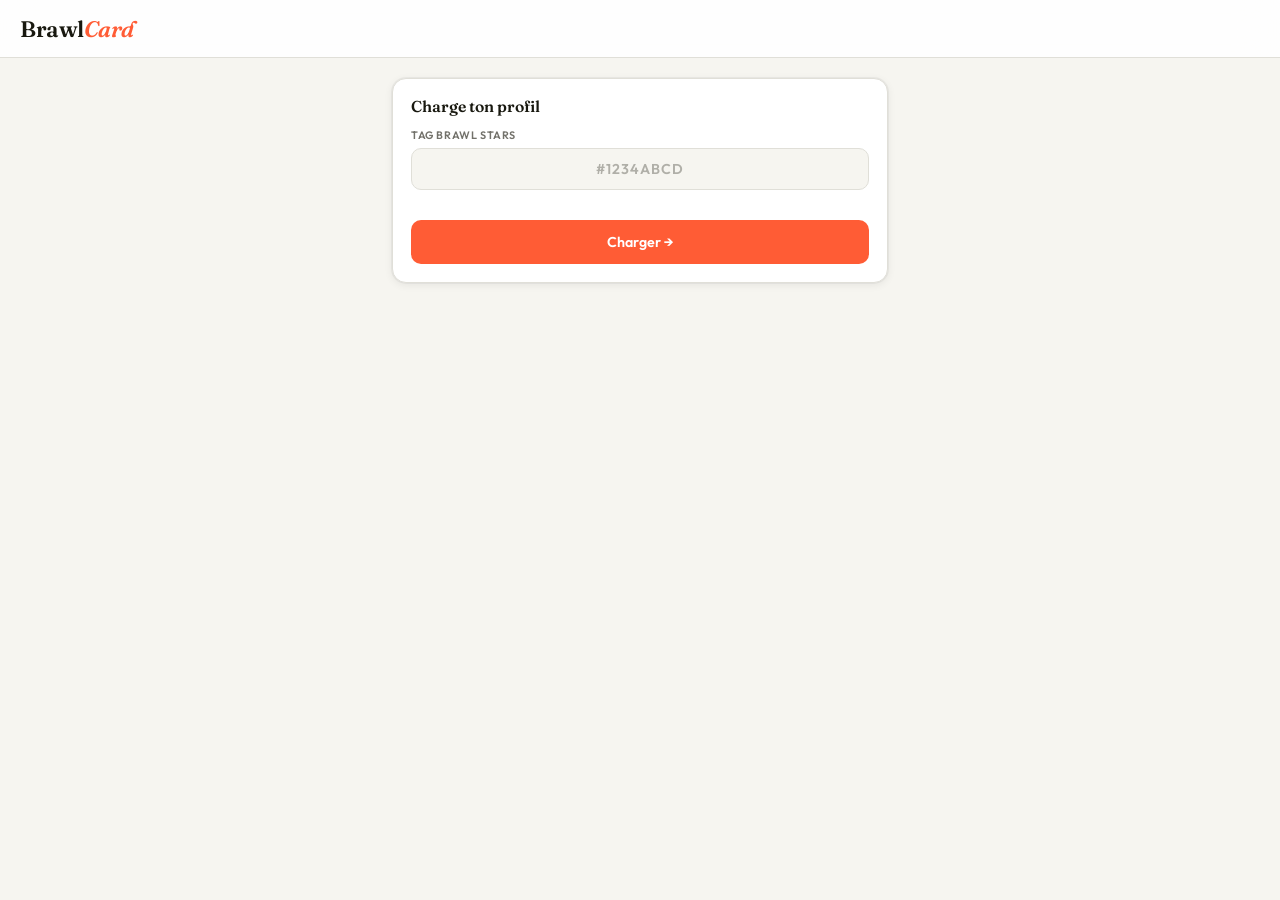
==== brawlcard.html @ 97421336 "Add files via upload" ====
<!DOCTYPE html>
<html lang="fr">
<head>
<meta charset="UTF-8">
<meta name="viewport" content="width=device-width, initial-scale=1.0">
<title>BrawlCard - Génère ta carte de profil Brawl Stars</title>
<meta name="description" content="Génère une belle image de ton profil, tes trophées, ton rang classé ou un brawler, à partager où tu veux.">
<style>
@import url('https://fonts.googleapis.com/css2?family=Outfit:wght@300;400;500;600;700&family=Fraunces:ital,wght@0,600;1,600;0,700&display=swap');

*,*::before,*::after{box-sizing:border-box;margin:0;padding:0}

:root{
  --bg:#f6f5f0;
  --bg2:#eeede7;
  --card:#ffffff;
  --border:#e0dfd8;
  --text:#18180f;
  --text2:#72716a;
  --text3:#b0afa8;
  --accent:#ff5c35;
  --accent2:#e04820;
  --accentbg:#fff3f0;
  --green:#2cb67d;
  --red:#e84040;
  --shadow:0 2px 8px rgba(0,0,0,.07),0 0 0 1px rgba(0,0,0,.04);
  --shadow-lg:0 8px 32px rgba(0,0,0,.10),0 0 0 1px rgba(0,0,0,.04);
  --r:14px;
}

html,body{min-height:100%;font-family:'Outfit',sans-serif;font-size:15px;color:var(--text);background:var(--bg)}
body{display:flex;flex-direction:column;min-height:100vh}
button,input{font-family:'Outfit',sans-serif}

.topbar{position:sticky;top:0;z-index:200;height:58px;
  background:rgba(255,255,255,.88);backdrop-filter:blur(20px);
  border-bottom:1px solid var(--border);
  display:flex;align-items:center;justify-content:space-between;padding:0 20px}
.brand{font-family:'Fraunces',serif;font-size:1.5rem;font-weight:600;
  color:var(--text);letter-spacing:-.5px}
.brand span{color:var(--accent);font-style:italic}

.main{display:flex;justify-content:center;padding:20px 12px 60px;
  max-width:520px;margin:0 auto;width:100%;flex-direction:column;gap:16px}

.card-box{background:var(--card);border-radius:var(--r);box-shadow:var(--shadow);
  border:1px solid var(--border);padding:18px}

.field{display:flex;flex-direction:column;gap:6px;margin-bottom:14px}
.field label{font-size:.72rem;font-weight:600;color:var(--text2);text-transform:uppercase;letter-spacing:.6px}
.inp{background:var(--bg);border:1.5px solid var(--border);border-radius:10px;
  padding:11px 14px;font-size:.95rem;color:var(--text);outline:none;width:100%;transition:all .2s}
.inp:focus{border-color:var(--accent);background:var(--card);box-shadow:0 0 0 4px rgba(255,92,53,.08)}
.inp::placeholder{color:var(--text3)}

.btn-main{width:100%;padding:13px;background:var(--accent);color:white;border:none;
  border-radius:10px;font-size:.95rem;font-weight:600;cursor:pointer;transition:all .2s}
.btn-main:hover{background:var(--accent2);transform:translateY(-1px)}
.btn-main:disabled{opacity:.45;cursor:not-allowed;transform:none}
.btn-main.secondary{background:var(--bg);color:var(--text);border:1.5px solid var(--border)}
.btn-main.secondary:hover{background:var(--bg2);transform:none}

.err-box{font-size:.8rem;color:var(--red);margin-top:6px;min-height:16px;text-align:center}

.player-chip{display:flex;align-items:center;gap:10px;background:var(--bg);border-radius:12px;
  padding:10px 12px;margin-bottom:14px}
.player-chip img{width:36px;height:36px;border-radius:8px;object-fit:contain;background:var(--card)}
.player-chip .pname{font-weight:600;font-size:.9rem}
.player-chip .ptro{font-size:.78rem;color:var(--text2)}
.player-chip .pchange{margin-left:auto;font-size:.78rem;color:var(--accent);cursor:pointer;font-weight:600}

.tpl-grid{display:grid;grid-template-columns:1fr 1fr;gap:10px;margin-bottom:4px}
.tpl-btn{display:flex;flex-direction:column;align-items:center;gap:8px;padding:16px 10px;
  border-radius:14px;border:1.5px solid var(--border);background:var(--bg);cursor:pointer;transition:all .15s}
.tpl-btn:hover{border-color:var(--accent);background:var(--accentbg)}
.tpl-btn.sel{border-color:var(--accent);background:var(--accentbg)}
.tpl-btn .tico{font-size:1.6rem}
.tpl-btn .tname{font-size:.82rem;font-weight:600}

.blist{display:flex;flex-direction:column;gap:8px;max-height:320px;overflow-y:auto;margin-bottom:4px}
.bitem{display:flex;align-items:center;gap:12px;padding:10px;border-radius:12px;
  border:1.5px solid var(--border);cursor:pointer;transition:all .15s}
.bitem:hover{border-color:var(--accent);background:var(--accentbg)}
.bitem.sel{border-color:var(--accent);background:var(--accentbg)}
.bitem .bic{width:40px;height:40px;border-radius:8px;background:var(--bg);flex-shrink:0;
  display:flex;align-items:center;justify-content:center;overflow:hidden}
.bitem .bic img{width:100%;height:100%;object-fit:contain}
.bitem .bnm{font-weight:600;font-size:.88rem;flex:1}
.bitem .btr{font-size:.8rem;color:var(--text2)}

.preview-wrap{display:flex;justify-content:center;padding:8px 0}
.preview-wrap canvas{width:100%;max-width:360px;height:auto;border-radius:16px;box-shadow:var(--shadow-lg)}

.loader{display:inline-block;width:16px;height:16px;border:2px solid rgba(255,255,255,.4);
  border-top-color:#fff;border-radius:50%;animation:spin .7s linear infinite;vertical-align:-3px;margin-right:6px}
@keyframes spin{to{transform:rotate(360deg)}}

.toast{position:fixed;bottom:24px;left:50%;transform:translateX(-50%) translateY(20px);
  background:var(--text);color:#fff;padding:11px 20px;border-radius:10px;font-size:.85rem;
  font-weight:500;opacity:0;pointer-events:none;transition:all .25s;z-index:1000;box-shadow:var(--shadow-lg)}
.toast.show{opacity:1;transform:translateX(-50%) translateY(0)}
.toast.err{background:var(--red)}
.toast.ok{background:var(--green)}

.step-title{font-family:'Fraunces',serif;font-size:1.05rem;font-weight:600;margin-bottom:12px}
.actions-row{display:flex;gap:8px;margin-top:12px}
</style>
</head>
<body>

<div class="topbar">
  <div class="brand">Brawl<span>Card</span></div>
</div>

<div class="main" id="main">
  <div class="card-box">
    <div class="step-title">Charge ton profil</div>
    <div class="field">
      <label>Tag Brawl Stars</label>
      <input id="tag-inp" class="inp" placeholder="#1234ABCD" style="text-transform:uppercase;text-align:center;font-weight:600;letter-spacing:1px"/>
    </div>
    <div class="err-box" id="load-err"></div>
    <button class="btn-main" id="btn-load">Charger →</button>
  </div>
</div>

<div class="toast" id="toast"></div>

<script>
const WORKER_URL = 'https://tark.alex-usagi84.workers.dev/?tag=';
let player = null;
let mode = null; // 'full' | 'trophies' | 'ranked' | 'brawler'
let selectedBrawler = null;

function toast(msg,type=''){
  const t=document.getElementById('toast');
  t.textContent=msg;
  t.className='toast show'+(type?' '+type:'');
  clearTimeout(toast._tm);
  toast._tm=setTimeout(()=>t.classList.remove('show'),2600);
}

async function fetchBsPlayer(tag){
  const clean=(tag.startsWith('#')?tag.slice(1):tag).toUpperCase().trim();
  const res=await fetch(WORKER_URL+encodeURIComponent(clean));
  if(!res.ok) throw new Error('Joueur introuvable');
  const data=await res.json();
  if(data.error) throw new Error('Joueur introuvable');
  return data;
}

function brawlerIconUrl(id){ return `https://cdn.brawlify.com/brawlers/borderless/${id}.png`; }
function gadgetIconUrl(id){ return `https://cdn.brawlify.com/gadgets/borderless/${id}.png`; }
function starPowerIconUrl(id){ return `https://cdn.brawlify.com/star-powers/borderless/${id}.png`; }
function gearIconUrl(id){ return `https://cdn.brawlify.com/gears/borderless/${id}.png`; }
function playerIconUrl(id){ return `https://cdn.brawlstats.com/player-thumbnails/${id}.png`; }

const RANK_FR={BRONZE:'Bronze',SILVER:'Argent',GOLD:'Or',DIAMOND:'Diamant',MYTHIC:'Mythique',LEGENDARY:'Légendaire',MASTERS:'Maître',PRO:'Pro'};
function translateRank(name){
  if(!name) return null;
  const parts=String(name).trim().split(' ');
  const fr=RANK_FR[parts[0].toUpperCase()];
  if(!fr) return name;
  const sub=parts.slice(1).join(' ');
  return sub ? `${fr} ${sub}` : fr;
}
function rankTierColors(name){
  const key = String(name||'').trim().split(' ')[0].toUpperCase();
  const map = {
    BRONZE:['#6b4326','#a9714a'],
    SILVER:['#6b7178','#c7ccd1'],
    GOLD:['#a8791c','#f0d878'],
    DIAMOND:['#1c7fa0','#7fe0ff'],
    MYTHIC:['#6f22a8','#d68bff'],
    LEGENDARY:['#a8291f','#ff9a3c'],
    MASTERS:['#1a1a1a','#5a5a5a'],
    PRO:['#000000','#3a3a3a']
  };
  return map[key] || ['#3a3226','#ff8c35'];
}

/* ══════════════ STEP 1 : charger le joueur ══════════════ */
document.getElementById('btn-load').addEventListener('click', async ()=>{
  const inp = document.getElementById('tag-inp');
  const err = document.getElementById('load-err');
  const btn = document.getElementById('btn-load');
  const tag = (inp.value||'').trim().toUpperCase().replace(/^#*/,'');
  err.textContent='';
  if(!tag||tag.length<3){ err.textContent='Identifiant invalide'; return; }
  btn.disabled=true; btn.innerHTML=`<span class="loader"></span>Recherche…`;
  try{
    player = await fetchBsPlayer(tag);
    renderTemplatePicker();
  }catch(e){
    err.textContent = 'Joueur introuvable. Vérifie ton identifiant';
  }finally{
    btn.disabled=false; btn.textContent='Charger →';
  }
});

/* ══════════════ STEP 2 : choix du type de carte ══════════════ */
function renderTemplatePicker(){
  const main = document.getElementById('main');
  main.innerHTML = `
    <div class="card-box">
      <div class="player-chip">
        <img src="${playerIconUrl(player.icon?.id)}" onerror="this.style.display='none'"/>
        <div>
          <div class="pname">${player.name}</div>
          <div class="ptro">${player.trophies} 🏆 au total</div>
        </div>
        <span class="pchange" id="btn-change-tag">changer</span>
      </div>
      <div class="step-title">Quel type de carte ?</div>
      <div class="tpl-grid">
        <div class="tpl-btn" data-mode="full"><div class="tico">🪪</div><div class="tname">Profil complet</div></div>
        <div class="tpl-btn" data-mode="trophies"><div class="tico">🏆</div><div class="tname">Trophées</div></div>
        <div class="tpl-btn" data-mode="ranked"><div class="tico">🎖️</div><div class="tname">Classé</div></div>
        <div class="tpl-btn" data-mode="brawler"><div class="tico">🥊</div><div class="tname">Un brawler</div></div>
      </div>
    </div>`;
  document.getElementById('btn-change-tag').onclick = ()=>{ player=null; renderStart(); };
  main.querySelectorAll('.tpl-btn').forEach(el=>{
    el.onclick = ()=>{
      mode = el.dataset.mode;
      if(mode==='brawler') renderBrawlerPicker();
      else renderPreview();
    };
  });
}

function renderStart(){
  const main = document.getElementById('main');
  main.innerHTML = `
    <div class="card-box">
      <div class="step-title">Charge ton profil</div>
      <div class="field">
        <label>Tag Brawl Stars</label>
        <input id="tag-inp" class="inp" placeholder="#1234ABCD" style="text-transform:uppercase;text-align:center;font-weight:600;letter-spacing:1px"/>
      </div>
      <div class="err-box" id="load-err"></div>
      <button class="btn-main" id="btn-load">Charger →</button>
    </div>`;
  document.getElementById('btn-load').addEventListener('click', async ()=>{
    const inp = document.getElementById('tag-inp');
    const err = document.getElementById('load-err');
    const btn = document.getElementById('btn-load');
    const tag = (inp.value||'').trim().toUpperCase().replace(/^#*/,'');
    err.textContent='';
    if(!tag||tag.length<3){ err.textContent='Identifiant invalide'; return; }
    btn.disabled=true; btn.innerHTML=`<span class="loader"></span>Recherche…`;
    try{
      player = await fetchBsPlayer(tag);
      renderTemplatePicker();
    }catch(e){
      err.textContent = 'Joueur introuvable. Vérifie ton identifiant';
    }finally{ btn.disabled=false; btn.textContent='Charger →'; }
  });
}

/* ══════════════ STEP 2b : choix du brawler ══════════════ */
function renderBrawlerPicker(){
  const brawlers = [...(player.brawlers||[])].sort((a,b)=>b.trophies-a.trophies);
  const main = document.getElementById('main');
  main.innerHTML = `
    <div class="card-box">
      <div class="step-title">Choisis un brawler</div>
      <div class="blist">
        ${brawlers.map(b=>`
          <div class="bitem" data-bid="${b.id}">
            <div class="bic"><img src="${brawlerIconUrl(b.id)}" onerror="this.style.display='none'"/></div>
            <div class="bnm">${b.name}</div>
            <div class="btr">${b.trophies} 🏆</div>
          </div>`).join('')}
      </div>
      <button class="btn-main secondary" id="btn-back-tpl">← Retour</button>
    </div>`;
  document.getElementById('btn-back-tpl').onclick = renderTemplatePicker;
  main.querySelectorAll('.bitem').forEach(el=>{
    el.onclick = ()=>{
      const bid = Number(el.dataset.bid);
      selectedBrawler = brawlers.find(b=>b.id===bid);
      renderPreview();
    };
  });
}

/* ══════════════ STEP 3 : aperçu + téléchargement ══════════════ */
function renderPreview(){
  const main = document.getElementById('main');
  main.innerHTML = `
    <div class="card-box">
      <div class="preview-wrap"><canvas id="card-canvas" width="1000" height="1250"></canvas></div>
      <div class="err-box" id="draw-err"></div>
      <div class="actions-row">
        <button class="btn-main secondary" id="btn-back">← Retour</button>
        <button class="btn-main" id="btn-download">Télécharger l'image</button>
      </div>
    </div>`;
  document.getElementById('btn-back').onclick = ()=>{
    if(mode==='brawler') renderBrawlerPicker(); else renderTemplatePicker();
  };
  document.getElementById('btn-download').onclick = downloadCard;
  drawCard();
}

function downloadCard(){
  const canvas = document.getElementById('card-canvas');
  const link = document.createElement('a');
  const safeName = (player.name||'brawlcard').replace(/[^a-z0-9]/gi,'_');
  link.download = `brawlcard_${safeName}_${mode}.png`;
  link.href = canvas.toDataURL('image/png');
  link.click();
}

/* ── Helpers Canvas ── */
function loadImage(url){
  return new Promise(resolve=>{
    if(!url){ resolve(null); return; }
    const img = new Image();
    img.crossOrigin = 'anonymous';
    img.onload = ()=>resolve(img);
    img.onerror = ()=>resolve(null);
    img.src = url;
  });
}
function roundRect(ctx,x,y,w,h,r){
  ctx.beginPath();
  ctx.moveTo(x+r,y);
  ctx.arcTo(x+w,y,x+w,y+h,r);
  ctx.arcTo(x+w,y+h,x,y+h,r);
  ctx.arcTo(x,y+h,x,y,r);
  ctx.arcTo(x,y,x+w,y,r);
  ctx.closePath();
}
function drawCircleImage(ctx,img,cx,cy,radius){
  ctx.save();
  ctx.beginPath();
  ctx.arc(cx,cy,radius,0,Math.PI*2);
  ctx.closePath();
  ctx.clip();
  if(img){
    const size = radius*2;
    ctx.drawImage(img, cx-radius, cy-radius, size, size);
  } else {
    ctx.fillStyle = 'rgba(255,255,255,.12)';
    ctx.fillRect(cx-radius, cy-radius, radius*2, radius*2);
  }
  ctx.restore();
}
function drawBackground(ctx,w,h){
  const grad = ctx.createLinearGradient(0,0,w,h);
  grad.addColorStop(0,'#1c1b20');
  grad.addColorStop(1,'#2a2118');
  ctx.fillStyle = grad;
  ctx.fillRect(0,0,w,h);
  // halo accent
  const halo = ctx.createRadialGradient(w*0.85,h*0.08,0,w*0.85,h*0.08,w*0.7);
  halo.addColorStop(0,'rgba(255,92,53,.35)');
  halo.addColorStop(1,'rgba(255,92,53,0)');
  ctx.fillStyle = halo;
  ctx.fillRect(0,0,w,h);
  // diagonal stripes, style bande dessinée
  ctx.save();
  ctx.globalAlpha = 0.05;
  ctx.strokeStyle = '#ffffff';
  ctx.lineWidth = 18;
  for(let x=-h;x<w+h;x+=70){
    ctx.beginPath();
    ctx.moveTo(x,0);
    ctx.lineTo(x+h,h);
    ctx.stroke();
  }
  ctx.restore();
}
function drawFooter(ctx,w,h,tag){
  ctx.fillStyle = 'rgba(255,255,255,.4)';
  ctx.font = '400 22px Outfit';
  ctx.textAlign = 'left';
  ctx.fillText('Brawl' , 46, h-42);
  ctx.fillStyle = 'rgba(255,92,53,.9)';
  ctx.fillText('Card', 46+ctx.measureText('Brawl').width, h-42);
  ctx.fillStyle = 'rgba(255,255,255,.4)';
  ctx.textAlign = 'right';
  ctx.fillText(`#${tag}`, w-46, h-42);
}
function chipBadge(ctx,x,y,w,h,label,value){
  roundRect(ctx,x,y,w,h,14);
  ctx.fillStyle = 'rgba(255,255,255,.06)';
  ctx.fill();
  ctx.strokeStyle = 'rgba(255,255,255,.1)';
  ctx.lineWidth = 2;
  ctx.stroke();
  ctx.fillStyle = 'rgba(255,255,255,.5)';
  ctx.font = '600 18px Outfit';
  ctx.textAlign = 'center';
  ctx.fillText(label.toUpperCase(), x+w/2, y+34);
  ctx.fillStyle = '#ffffff';
  ctx.font = '700 40px Fraunces';
  ctx.fillText(String(value), x+w/2, y+h-22);
}

async function ensureFonts(){
  try{
    await Promise.all([
      document.fonts.load('700 40px Fraunces'),
      document.fonts.load('600 1em Fraunces'),
      document.fonts.load('400 1em Outfit'),
      document.fonts.load('600 1em Outfit'),
      document.fonts.load('700 1em Outfit'),
    ]);
  }catch(e){}
}

/* ══════════════ DESSIN DES CARTES ══════════════ */
async function drawCard(){
  const canvas = document.getElementById('card-canvas');
  const ctx = canvas.getContext('2d');
  const W = canvas.width, H = canvas.height;
  const errBox = document.getElementById('draw-err');
  errBox.textContent='';
  await ensureFonts();
  ctx.clearRect(0,0,W,H);
  drawBackground(ctx,W,H);

  try{
    if(mode==='full') await drawFullCard(ctx,W,H);
    else if(mode==='trophies') await drawTrophiesCard(ctx,W,H);
    else if(mode==='ranked') await drawRankedCard(ctx,W,H);
    else if(mode==='brawler') await drawBrawlerCard(ctx,W,H);
  }catch(e){
    errBox.textContent = "Une erreur est survenue pendant la génération de l'image.";
  }
  drawFooter(ctx,W,H,player.tag ? player.tag.replace(/^#/,'') : '');
}

async function drawFullCard(ctx,W,H){
  const icon = await loadImage(player.icon?.id ? playerIconUrl(player.icon.id) : null);
  drawCircleImage(ctx, icon, W/2, 230, 110);
  ctx.strokeStyle = 'rgba(255,92,53,.8)';
  ctx.lineWidth = 6;
  ctx.beginPath(); ctx.arc(W/2,230,113,0,Math.PI*2); ctx.stroke();

  ctx.textAlign='center';
  ctx.fillStyle='#fff';
  ctx.font = "700 52px Fraunces";
  ctx.fillText(player.name || '—', W/2, 400);
  ctx.fillStyle='rgba(255,255,255,.55)';
  ctx.font = '500 26px Outfit';
  ctx.fillText(`#${(player.tag||'').replace(/^#/,'')}`, W/2, 438);

  // trophées géants
  ctx.fillStyle='#ffcf6b';
  ctx.font='700 100px Fraunces';
  ctx.fillText(`🏆 ${player.trophies ?? '—'}`, W/2, 570);
  ctx.fillStyle='rgba(255,255,255,.5)';
  ctx.font='500 26px Outfit';
  ctx.fillText(`Meilleur score : ${player.highestTrophies ?? '—'}`, W/2, 610);

  // stats chips
  const chips = [
    ['Niveau', player.expLevel ?? '—'],
    ['Victoires 3c3', player['3vs3Victories'] ?? '—'],
    ['Victoires Solo', player.soloVictories ?? '—'],
    ['Victoires Duo', player.duoVictories ?? '—'],
  ];
  const gap=24, cw=(W-92-gap)/2, ch=110, startY=680;
  chips.forEach((c,i)=>{
    const col=i%2, row=Math.floor(i/2);
    chipBadge(ctx, 46+col*(cw+gap), startY+row*(ch+gap), cw, ch, c[0], c[1]);
  });

  // club
  if(player.club?.name){
    const y = startY+2*(ch+gap)+10;
    roundRect(ctx,46,y,W-92,90,16);
    ctx.fillStyle='rgba(255,255,255,.06)'; ctx.fill();
    ctx.strokeStyle='rgba(255,255,255,.1)'; ctx.lineWidth=2; ctx.stroke();
    ctx.textAlign='left';
    ctx.fillStyle='rgba(255,255,255,.5)';
    ctx.font='600 20px Outfit';
    ctx.fillText('CLUB', 70, y+34);
    ctx.fillStyle='#fff';
    ctx.font='700 34px Fraunces';
    ctx.fillText(player.club.name, 70, y+70);
    ctx.textAlign='center';
  }
}

async function drawTrophiesCard(ctx,W,H){
  const icon = await loadImage(player.icon?.id ? playerIconUrl(player.icon.id) : null);
  drawCircleImage(ctx, icon, W/2, 220, 95);
  ctx.strokeStyle = 'rgba(255,207,107,.9)';
  ctx.lineWidth = 6;
  ctx.beginPath(); ctx.arc(W/2,220,98,0,Math.PI*2); ctx.stroke();

  ctx.textAlign='center';
  ctx.fillStyle='#fff';
  ctx.font="700 44px Fraunces";
  ctx.fillText(player.name||'—', W/2, 365);
  ctx.fillStyle='rgba(255,255,255,.5)';
  ctx.font='500 24px Outfit';
  ctx.fillText(`#${(player.tag||'').replace(/^#/,'')}`, W/2, 398);

  ctx.font='700 70px Outfit';
  ctx.fillStyle='rgba(255,255,255,.65)';
  ctx.fillText('🏆', W/2, 560);
  ctx.font='700 170px Fraunces';
  ctx.fillStyle='#ffcf6b';
  ctx.fillText(String(player.trophies ?? '—'), W/2, 740);
  ctx.font='600 30px Outfit';
  ctx.fillStyle='rgba(255,255,255,.55)';
  ctx.fillText('TROPHÉES ACTUELS', W/2, 785);

  roundRect(ctx, W/2-220, 860, 440, 110, 18);
  ctx.fillStyle='rgba(255,255,255,.06)'; ctx.fill();
  ctx.strokeStyle='rgba(255,255,255,.12)'; ctx.lineWidth=2; ctx.stroke();
  ctx.fillStyle='rgba(255,255,255,.5)';
  ctx.font='600 20px Outfit';
  ctx.fillText('MEILLEUR SCORE', W/2, 905);
  ctx.fillStyle='#fff';
  ctx.font='700 46px Fraunces';
  ctx.fillText(String(player.highestTrophies ?? '—'), W/2, 950);
}

async function drawRankedCard(ctx,W,H){
  const rankRaw = player.rankedRankName || player.highestAllTimeRankedRankName || null;
  const rankFr = translateRank(rankRaw) || 'Non classé';
  const [c1,c2] = rankTierColors(rankRaw);

  // médaillon dégradé
  const grad = ctx.createLinearGradient(W/2-160,0,W/2+160,0);
  grad.addColorStop(0,c1); grad.addColorStop(1,c2);
  ctx.save();
  ctx.beginPath(); ctx.arc(W/2,260,160,0,Math.PI*2); ctx.closePath();
  ctx.fillStyle = grad; ctx.fill();
  ctx.restore();
  ctx.beginPath(); ctx.arc(W/2,260,160,0,Math.PI*2);
  ctx.strokeStyle='rgba(255,255,255,.5)'; ctx.lineWidth=6; ctx.stroke();
  ctx.fillStyle='#fff';
  ctx.font='700 64px Outfit';
  ctx.textAlign='center';
  ctx.fillText('🎖️', W/2, 285);

  ctx.fillStyle='#fff';
  ctx.font="700 56px Fraunces";
  ctx.fillText(rankFr, W/2, 500);

  ctx.fillStyle='rgba(255,255,255,.55)';
  ctx.font='500 26px Outfit';
  ctx.fillText(player.name||'—', W/2, 545);
  ctx.font='500 22px Outfit';
  ctx.fillText(`#${(player.tag||'').replace(/^#/,'')}`, W/2, 578);

  if(player.highestAllTimeRankedRankName && rankRaw!==player.highestAllTimeRankedRankName){
    roundRect(ctx, W/2-260, 650, 520, 110, 18);
    ctx.fillStyle='rgba(255,255,255,.06)'; ctx.fill();
    ctx.strokeStyle='rgba(255,255,255,.12)'; ctx.lineWidth=2; ctx.stroke();
    ctx.fillStyle='rgba(255,255,255,.5)';
    ctx.font='600 20px Outfit';
    ctx.fillText('MEILLEUR RANG ATTEINT', W/2, 695);
    ctx.fillStyle='#fff';
    ctx.font='700 38px Fraunces';
    ctx.fillText(translateRank(player.highestAllTimeRankedRankName), W/2, 738);
  }

  ctx.fillStyle='rgba(255,255,255,.65)';
  ctx.font='500 24px Outfit';
  ctx.fillText(`${player.trophies ?? '—'} 🏆 au total`, W/2, 850);
}

async function drawBrawlerCard(ctx,W,H){
  const b = selectedBrawler;
  const icon = await loadImage(brawlerIconUrl(b.id));

  roundRect(ctx, W/2-140, 90, 280, 280, 28);
  ctx.fillStyle='rgba(255,255,255,.06)'; ctx.fill();
  ctx.strokeStyle='rgba(255,92,53,.6)'; ctx.lineWidth=5; ctx.stroke();
  if(icon){
    const size=220;
    ctx.drawImage(icon, W/2-size/2, 90+30, size, size);
  }

  ctx.textAlign='center';
  ctx.fillStyle='#fff';
  ctx.font="700 58px Fraunces";
  ctx.fillText(b.name, W/2, 430);

  // power + rank badges
  const badgeY=460;
  chipBadge(ctx, W/2-320, badgeY, 200, 100, 'Puissance', b.power ?? '—');
  chipBadge(ctx, W/2-100, badgeY, 200, 100, 'Rang', b.rank ?? '—');
  chipBadge(ctx, W/2+120, badgeY, 200, 100, 'Trophées', b.trophies ?? '—');

  ctx.fillStyle='rgba(255,255,255,.5)';
  ctx.font='500 24px Outfit';
  ctx.fillText(`Meilleur score : ${b.highestTrophies ?? '—'}`, W/2, 610);

  let y = 660;
  y = await drawUnlockSection(ctx, 'STAR POWERS', b.starPowers, starPowerIconUrl, y, W);
  y = await drawUnlockSection(ctx, 'GADGETS', b.gadgets, gadgetIconUrl, y, W);
  y = await drawUnlockSection(ctx, 'GEARS', b.gears, gearIconUrl, y, W);

  const hcLevel = b.hypercharge?.level ?? b.hyperchargeLevel ?? null;
  if(hcLevel){
    roundRect(ctx, W/2-220, y+10, 440, 90, 16);
    ctx.fillStyle='rgba(255,92,53,.18)'; ctx.fill();
    ctx.strokeStyle='rgba(255,92,53,.5)'; ctx.lineWidth=2; ctx.stroke();
    ctx.fillStyle='#ff9a5c';
    ctx.font='700 28px Outfit';
    ctx.fillText(`⚡ Hypercharge niv. ${hcLevel}`, W/2, y+65);
  }
}

async function drawUnlockSection(ctx, label, items, iconFn, y, W){
  if(!items || items.length===0) return y;
  ctx.textAlign='left';
  ctx.fillStyle='rgba(255,255,255,.5)';
  ctx.font='600 20px Outfit';
  ctx.fillText(label, 46, y);
  y += 20;
  const boxSize=76, gap=16, perRow=Math.floor((W-92+gap)/(boxSize+gap));
  const imgs = await Promise.all(items.map(it=>loadImage(iconFn(it.id))));
  items.forEach((it,i)=>{
    const col=i%perRow, row=Math.floor(i/perRow);
    const x=46+col*(boxSize+gap), by=y+10+row*(boxSize+gap);
    roundRect(ctx,x,by,boxSize,boxSize,14);
    ctx.fillStyle='rgba(255,255,255,.07)'; ctx.fill();
    ctx.strokeStyle='rgba(255,255,255,.12)'; ctx.lineWidth=2; ctx.stroke();
    const img = imgs[i];
    if(img) ctx.drawImage(img, x+8, by+8, boxSize-16, boxSize-16);
  });
  const rows = Math.ceil(items.length/perRow);
  ctx.textAlign='center';
  return y+10+rows*(boxSize+gap)+6;
}
</script>
</body>
</html>
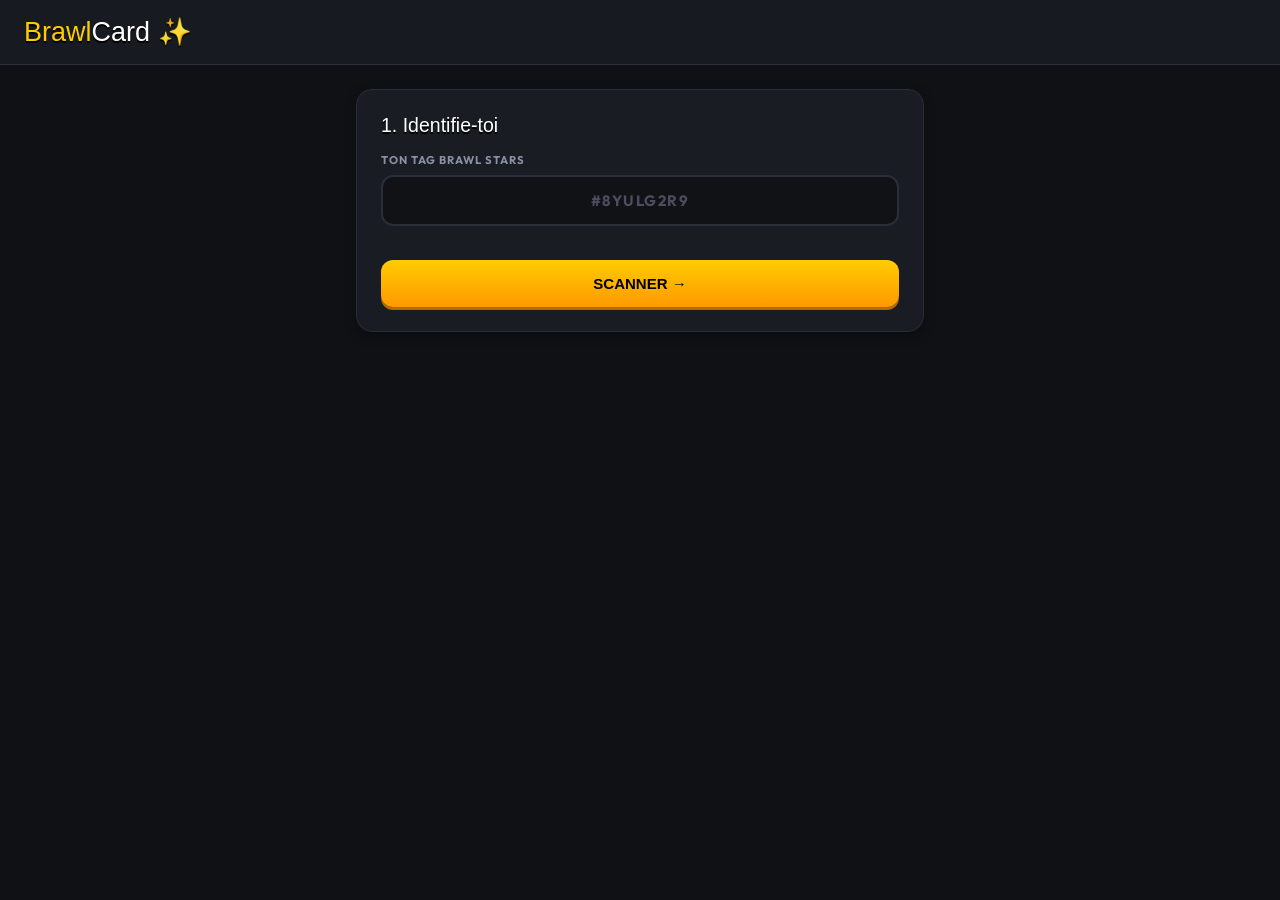
==== commit 885ef9eb: "Update brawlcard.html" ====
--- a/brawlcard.html
+++ b/brawlcard.html
@@ -3,317 +3,182 @@
 <head>
 <meta charset="UTF-8">
 <meta name="viewport" content="width=device-width, initial-scale=1.0">
-<title>BrawlCard - Génère ta carte de profil Brawl Stars</title>
-<meta name="description" content="Génère une belle image de ton profil, tes trophées, ton rang classé ou un brawler, à partager où tu veux.">
+<title>BrawlCard ✨ | Génère ta fiche de profil Brawl Stars unique</title>
+<meta name="description" content="Crée une fiche unique et personnalisée de ton profil Brawl Stars, tes brawlers et ton rang classé. Choisis ton fond préféré et utilise les assets officiels !">
 <style>
-@import url('https://fonts.googleapis.com/css2?family=Outfit:wght@300;400;500;600;700&family=Fraunces:ital,wght@0,600;1,600;0,700&display=swap');
+@import url('https://fonts.googleapis.com/css2?family=Outfit:wght@300;400;500;600;700;800&display=swap');
+
+@font-face {
+  font-family: 'BrawlStars';
+  src: url('https://cdn.brawlify.com/fonts/brawlstars.ttf') format('truetype');
+  font-weight: normal; font-style: normal;
+}
 
 *,*::before,*::after{box-sizing:border-box;margin:0;padding:0}
 
 :root{
-  --bg:#f6f5f0;
-  --bg2:#eeede7;
+  --bg:#101115;
+  --bg-panel:#1a1c23;
   --card:#ffffff;
-  --border:#e0dfd8;
-  --text:#18180f;
-  --text2:#72716a;
-  --text3:#b0afa8;
-  --accent:#ff5c35;
-  --accent2:#e04820;
-  --accentbg:#fff3f0;
+  --border:#2a2d3a;
+  --text:#ffffff;
+  --text-muted:#8b91a5;
+  --accent:#ffcc00; /* Jaune Brawl Stars */
+  --accent-2:#ff9900;
+  --accent-bg:rgba(255,204,0,0.1);
   --green:#2cb67d;
   --red:#e84040;
-  --shadow:0 2px 8px rgba(0,0,0,.07),0 0 0 1px rgba(0,0,0,.04);
-  --shadow-lg:0 8px 32px rgba(0,0,0,.10),0 0 0 1px rgba(0,0,0,.04);
-  --r:14px;
+  --shadow:0 4px 12px rgba(0,0,0,.3);
+  --shadow-lg:0 12px 40px rgba(0,0,0,.4);
+  --r:16px;
+  --font-bs:'BrawlStars', sans-serif;
 }
 
 html,body{min-height:100%;font-family:'Outfit',sans-serif;font-size:15px;color:var(--text);background:var(--bg)}
 body{display:flex;flex-direction:column;min-height:100vh}
-button,input{font-family:'Outfit',sans-serif}
-
-.topbar{position:sticky;top:0;z-index:200;height:58px;
-  background:rgba(255,255,255,.88);backdrop-filter:blur(20px);
+button,input,select{font-family:'Outfit',sans-serif}
+
+.topbar{position:sticky;top:0;z-index:200;height:65px;
+  background:rgba(26,28,35,.92);backdrop-filter:blur(20px);
   border-bottom:1px solid var(--border);
-  display:flex;align-items:center;justify-content:space-between;padding:0 20px}
-.brand{font-family:'Fraunces',serif;font-size:1.5rem;font-weight:600;
-  color:var(--text);letter-spacing:-.5px}
-.brand span{color:var(--accent);font-style:italic}
-
-.main{display:flex;justify-content:center;padding:20px 12px 60px;
-  max-width:520px;margin:0 auto;width:100%;flex-direction:column;gap:16px}
-
-.card-box{background:var(--card);border-radius:var(--r);box-shadow:var(--shadow);
-  border:1px solid var(--border);padding:18px}
-
-.field{display:flex;flex-direction:column;gap:6px;margin-bottom:14px}
-.field label{font-size:.72rem;font-weight:600;color:var(--text2);text-transform:uppercase;letter-spacing:.6px}
-.inp{background:var(--bg);border:1.5px solid var(--border);border-radius:10px;
-  padding:11px 14px;font-size:.95rem;color:var(--text);outline:none;width:100%;transition:all .2s}
-.inp:focus{border-color:var(--accent);background:var(--card);box-shadow:0 0 0 4px rgba(255,92,53,.08)}
-.inp::placeholder{color:var(--text3)}
-
-.btn-main{width:100%;padding:13px;background:var(--accent);color:white;border:none;
-  border-radius:10px;font-size:.95rem;font-weight:600;cursor:pointer;transition:all .2s}
-.btn-main:hover{background:var(--accent2);transform:translateY(-1px)}
-.btn-main:disabled{opacity:.45;cursor:not-allowed;transform:none}
-.btn-main.secondary{background:var(--bg);color:var(--text);border:1.5px solid var(--border)}
-.btn-main.secondary:hover{background:var(--bg2);transform:none}
-
-.err-box{font-size:.8rem;color:var(--red);margin-top:6px;min-height:16px;text-align:center}
-
-.player-chip{display:flex;align-items:center;gap:10px;background:var(--bg);border-radius:12px;
-  padding:10px 12px;margin-bottom:14px}
-.player-chip img{width:36px;height:36px;border-radius:8px;object-fit:contain;background:var(--card)}
-.player-chip .pname{font-weight:600;font-size:.9rem}
-.player-chip .ptro{font-size:.78rem;color:var(--text2)}
-.player-chip .pchange{margin-left:auto;font-size:.78rem;color:var(--accent);cursor:pointer;font-weight:600}
-
-.tpl-grid{display:grid;grid-template-columns:1fr 1fr;gap:10px;margin-bottom:4px}
-.tpl-btn{display:flex;flex-direction:column;align-items:center;gap:8px;padding:16px 10px;
-  border-radius:14px;border:1.5px solid var(--border);background:var(--bg);cursor:pointer;transition:all .15s}
-.tpl-btn:hover{border-color:var(--accent);background:var(--accentbg)}
-.tpl-btn.sel{border-color:var(--accent);background:var(--accentbg)}
-.tpl-btn .tico{font-size:1.6rem}
-.tpl-btn .tname{font-size:.82rem;font-weight:600}
-
-.blist{display:flex;flex-direction:column;gap:8px;max-height:320px;overflow-y:auto;margin-bottom:4px}
-.bitem{display:flex;align-items:center;gap:12px;padding:10px;border-radius:12px;
-  border:1.5px solid var(--border);cursor:pointer;transition:all .15s}
-.bitem:hover{border-color:var(--accent);background:var(--accentbg)}
-.bitem.sel{border-color:var(--accent);background:var(--accentbg)}
-.bitem .bic{width:40px;height:40px;border-radius:8px;background:var(--bg);flex-shrink:0;
-  display:flex;align-items:center;justify-content:center;overflow:hidden}
+  display:flex;align-items:center;justify-content:space-between;padding:0 24px}
+.brand{font-family:var(--font-bs);font-size:1.8rem;color:var(--accent);text-shadow:0 2px 0 #000}
+.brand span{color:#fff;}
+
+.main{display:flex;justify-content:center;padding:24px 16px 80px;
+  max-width:600px;margin:0 auto;width:100%;flex-direction:column;gap:20px}
+
+.card-box{background:var(--bg-panel);border-radius:var(--r);box-shadow:var(--shadow);
+  border:1px solid var(--border);padding:24px}
+
+.field{display:flex;flex-direction:column;gap:8px;margin-bottom:16px}
+.field label{font-size:.75rem;font-weight:700;color:var(--text-muted);text-transform:uppercase;letter-spacing:1px}
+.inp{background:#111216;border:2px solid var(--border);border-radius:12px;
+  padding:14px;font-size:1rem;color:var(--text);outline:none;width:100%;transition:all .2s;font-weight:600}
+.inp:focus{border-color:var(--accent);background:#000;box-shadow:0 0 0 4px rgba(255,204,0,0.15)}
+.inp::placeholder{color:#4a4e5e}
+
+.sel-inp{appearance:none;background-image:url("data:image/svg+xml,%3Csvg xmlns='http://www.w3.org/2000/svg' viewBox='0 0 24 24' fill='white'%3E%3Cpath d='M7 10l5 5 5-5H7z'/%3E%3C/svg%3E");background-repeat:no-repeat;background-position:right 14px center;background-size:20px}
+
+.btn-main{width:100%;padding:15px;background:linear-gradient(180deg, #ffcc00 0%, #ff9900 100%);color:#000;border:none;
+  border-radius:12px;font-size:1rem;font-weight:800;text-transform:uppercase;font-family:var(--font-bs);cursor:pointer;transition:all .2s;box-shadow:0 3px 0 #b36b00;position:relative;top:0}
+.btn-main:hover{background:linear-gradient(180deg, #ffe066 0%, #ffad33 100%)}
+.btn-main:active{top:2px;box-shadow:0 1px 0 #b36b00}
+.btn-main:disabled{opacity:.5;cursor:not-allowed;top:0;box-shadow:0 3px 0 #b36b00}
+.btn-main.secondary{background:var(--border);color:var(--text);border:none;box-shadow:0 3px 0 #1a1c23}
+.btn-main.secondary:hover{background:#3a3f52}
+.btn-main.secondary:active{box-shadow:0 1px 0 #1a1c23}
+
+.err-box{font-size:.85rem;color:var(--red);margin-top:8px;min-height:18px;text-align:center;font-weight:500}
+
+.player-chip{display:flex;align-items:center;gap:12px;background:#111216;border-radius:14px;
+  padding:12px 16px;margin-bottom:18px;border:1px solid var(--border)}
+.player-chip img{width:40px;height:40px;border-radius:10px;object-fit:contain;background:var(--bg-panel);border:2px solid var(--border)}
+.player-chip .pname{font-weight:700;font-size:1rem}
+.player-chip .ptro{font-size:.85rem;color:var(--text-muted)}
+.player-chip .pchange{margin-left:auto;font-size:.85rem;color:var(--accent);cursor:pointer;font-weight:700;text-transform:uppercase}
+
+.tpl-grid{display:grid;grid-template-columns:1fr 1fr;gap:12px;margin-bottom:8px}
+.tpl-btn{display:flex;flex-direction:column;align-items:center;gap:10px;padding:20px 12px;
+  border-radius:16px;border:2px solid var(--border);background:#111216;cursor:pointer;transition:all .2s}
+.tpl-btn:hover{border-color:var(--accent);background:rgba(255,204,0,0.05);transform:translateY(-2px)}
+.tpl-btn.sel{border-color:var(--accent);background:var(--accent-bg);box-shadow:0 0 0 4px rgba(255,204,0,0.1)}
+.tpl-btn .tico{font-size:2rem}
+.tpl-btn .tname{font-size:.9rem;font-weight:700;text-align:center}
+
+.bg-picker{display:grid;grid-template-columns:repeat(auto-fill, minmax(80px, 1fr));gap:10px;margin-top:12px}
+.bg-option{aspect-ratio:1;border-radius:10px;border:2px solid var(--border);cursor:pointer;background-size:cover;background-position:center;transition:all .15s}
+.bg-option:hover{border-color:#fff;transform:scale(1.05)}
+.bg-option.sel{border-color:var(--accent);box-shadow:0 0 0 4px rgba(255,204,0,0.2)}
+
+.blist{display:flex;flex-direction:column;gap:10px;max-height:350px;overflow-y:auto;margin-bottom:8px;padding-right:6px}
+.blist::-webkit-scrollbar{width:6px}
+.blist::-webkit-scrollbar-track{background:#111216;border-radius:3px}
+.blist::-webkit-scrollbar-thumb{background:var(--border);border-radius:3px}
+
+.bitem{display:flex;align-items:center;gap:14px;padding:12px;border-radius:14px;
+  border:2px solid var(--border);cursor:pointer;transition:all .15s;background:#111216}
+.bitem:hover{border-color:#fff;background:#1a1c23;transform:translateX(2px)}
+.bitem.sel{border-color:var(--accent);background:var(--accent-bg)}
+.bitem .bic{width:48px;height:48px;border-radius:10px;background:var(--bg-panel);flex-shrink:0;
+  display:flex;align-items:center;justify-content:center;overflow:hidden;border:2px solid var(--border)}
 .bitem .bic img{width:100%;height:100%;object-fit:contain}
-.bitem .bnm{font-weight:600;font-size:.88rem;flex:1}
-.bitem .btr{font-size:.8rem;color:var(--text2)}
-
-.preview-wrap{display:flex;justify-content:center;padding:8px 0}
-.preview-wrap canvas{width:100%;max-width:360px;height:auto;border-radius:16px;box-shadow:var(--shadow-lg)}
-
-.loader{display:inline-block;width:16px;height:16px;border:2px solid rgba(255,255,255,.4);
-  border-top-color:#fff;border-radius:50%;animation:spin .7s linear infinite;vertical-align:-3px;margin-right:6px}
+.bitem .bnm{font-weight:700;font-size:.95rem;flex:1;color:#fff}
+.bitem .btr{font-size:.85rem;color:var(--accent);font-weight:700}
+
+.preview-wrap{display:flex;justify-content:center;padding:12px 0;position:relative}
+.preview-wrap canvas{width:100%;max-width:400px;height:auto;border-radius:20px;box-shadow:var(--shadow-lg);border:1px solid rgba(255,255,255,0.1)}
+
+.loader{display:inline-block;width:18px;height:18px;border:3px solid rgba(0,0,0,.15);
+  border-top-color:#000;border-radius:50%;animation:spin .7s linear infinite;vertical-align:-4px;margin-right:8px}
 @keyframes spin{to{transform:rotate(360deg)}}
 
-.toast{position:fixed;bottom:24px;left:50%;transform:translateX(-50%) translateY(20px);
-  background:var(--text);color:#fff;padding:11px 20px;border-radius:10px;font-size:.85rem;
-  font-weight:500;opacity:0;pointer-events:none;transition:all .25s;z-index:1000;box-shadow:var(--shadow-lg)}
-.toast.show{opacity:1;transform:translateX(-50%) translateY(0)}
-.toast.err{background:var(--red)}
-.toast.ok{background:var(--green)}
-
-.step-title{font-family:'Fraunces',serif;font-size:1.05rem;font-weight:600;margin-bottom:12px}
-.actions-row{display:flex;gap:8px;margin-top:12px}
+.step-title{font-family:var(--font-bs);font-size:1.3rem;font-weight:normal;margin-bottom:16px;color:#fff;text-shadow:0 2px 0 #000}
+.actions-row{display:flex;gap:12px;margin-top:16px}
 </style>
 </head>
 <body>
 
 <div class="topbar">
-  <div class="brand">Brawl<span>Card</span></div>
+  <div class="brand">Brawl<span>Card</span> ✨</div>
 </div>
 
 <div class="main" id="main">
   <div class="card-box">
-    <div class="step-title">Charge ton profil</div>
+    <div class="step-title">1. Identifie-toi</div>
     <div class="field">
-      <label>Tag Brawl Stars</label>
-      <input id="tag-inp" class="inp" placeholder="#1234ABCD" style="text-transform:uppercase;text-align:center;font-weight:600;letter-spacing:1px"/>
+      <label>Ton Tag Brawl Stars</label>
+      <input id="tag-inp" class="inp" placeholder="#8YULG2R9" style="text-transform:uppercase;text-align:center;font-weight:700;letter-spacing:1.5px" maxlength="11"/>
     </div>
     <div class="err-box" id="load-err"></div>
-    <button class="btn-main" id="btn-load">Charger →</button>
+    <button class="btn-main" id="btn-load">Scanner →</button>
   </div>
 </div>
 
-<div class="toast" id="toast"></div>
-
 <script>
+// configuration
 const WORKER_URL = 'https://tark.alex-usagi84.workers.dev/?tag=';
-let player = null;
-let mode = null; // 'full' | 'trophies' | 'ranked' | 'brawler'
-let selectedBrawler = null;
-
-function toast(msg,type=''){
-  const t=document.getElementById('toast');
-  t.textContent=msg;
-  t.className='toast show'+(type?' '+type:'');
-  clearTimeout(toast._tm);
-  toast._tm=setTimeout(()=>t.classList.remove('show'),2600);
-}
-
-async function fetchBsPlayer(tag){
-  const clean=(tag.startsWith('#')?tag.slice(1):tag).toUpperCase().trim();
-  const res=await fetch(WORKER_URL+encodeURIComponent(clean));
-  if(!res.ok) throw new Error('Joueur introuvable');
-  const data=await res.json();
-  if(data.error) throw new Error('Joueur introuvable');
-  return data;
-}
-
-function brawlerIconUrl(id){ return `https://cdn.brawlify.com/brawlers/borderless/${id}.png`; }
-function gadgetIconUrl(id){ return `https://cdn.brawlify.com/gadgets/borderless/${id}.png`; }
-function starPowerIconUrl(id){ return `https://cdn.brawlify.com/star-powers/borderless/${id}.png`; }
-function gearIconUrl(id){ return `https://cdn.brawlify.com/gears/borderless/${id}.png`; }
-function playerIconUrl(id){ return `https://cdn.brawlstats.com/player-thumbnails/${id}.png`; }
-
-const RANK_FR={BRONZE:'Bronze',SILVER:'Argent',GOLD:'Or',DIAMOND:'Diamant',MYTHIC:'Mythique',LEGENDARY:'Légendaire',MASTERS:'Maître',PRO:'Pro'};
+const ASSETS_BASE = 'https://cdn.brawlify.com';
+
+// Fonds disponibles
+const BACKGROUNDS = [
+  { id: 'themes/starr-drops.png', name: 'Starr Drops', type:'image' },
+  { id: 'themes/starr-road.png', name: 'Starr Road', type:'image' },
+  { id: 'themes/godzilla.png', name: 'Godzilla', type:'image' },
+  { id: 'themes/cyberbrawl.png', name: 'CyberBrawl', type:'image' },
+  { id: 'themes/classic.png', name: 'Classique', type:'image' },
+  { id: 'gradient_blue', name: 'Dégradé Bleu', type:'gradient', colors: ['#0a1931', '#185adb'] },
+  { id: 'gradient_red', name: 'Dégradé Rouge', type:'gradient', colors: ['#2b0000', '#e84040'] },
+];
+
+// État de l'app
+let state = {
+  player: null,
+  mode: null, // 'profile' | 'brawler' | 'ranked'
+  selectedBrawler: null,
+  selectedBg: BACKGROUNDS[0],
+};
+
+// Helpers URLs assets
+const getIcon = (type, id) => `${ASSETS_BASE}/${type}/borderless/${id}.png`;
+const getModel = (type, id) => `${ASSETS_BASE}/${type}/models/${id}.png`;
+const playerIconUrl = (id) => `https://cdn.brawlstats.com/player-thumbnails/${id}.png`;
+
+// Helpers Canvas & Traduction
+const RANK_FR={BRONZE:'Bronze',SILVER:'Argent',GOLD:'Or',DIAMOND:'Diamant',MYTHIC:'Mythique',LEGENDARY:'Légendaire',MASTERS:'Maître'};
 function translateRank(name){
-  if(!name) return null;
+  if(!name) return 'Non classé';
   const parts=String(name).trim().split(' ');
   const fr=RANK_FR[parts[0].toUpperCase()];
   if(!fr) return name;
-  const sub=parts.slice(1).join(' ');
-  return sub ? `${fr} ${sub}` : fr;
-}
-function rankTierColors(name){
+  return parts[1] ? `${fr} ${parts[1]}` : fr;
+}
+function rankColor(name){
   const key = String(name||'').trim().split(' ')[0].toUpperCase();
-  const map = {
-    BRONZE:['#6b4326','#a9714a'],
-    SILVER:['#6b7178','#c7ccd1'],
-    GOLD:['#a8791c','#f0d878'],
-    DIAMOND:['#1c7fa0','#7fe0ff'],
-    MYTHIC:['#6f22a8','#d68bff'],
-    LEGENDARY:['#a8291f','#ff9a3c'],
-    MASTERS:['#1a1a1a','#5a5a5a'],
-    PRO:['#000000','#3a3a3a']
-  };
-  return map[key] || ['#3a3226','#ff8c35'];
-}
-
-/* ══════════════ STEP 1 : charger le joueur ══════════════ */
-document.getElementById('btn-load').addEventListener('click', async ()=>{
-  const inp = document.getElementById('tag-inp');
-  const err = document.getElementById('load-err');
-  const btn = document.getElementById('btn-load');
-  const tag = (inp.value||'').trim().toUpperCase().replace(/^#*/,'');
-  err.textContent='';
-  if(!tag||tag.length<3){ err.textContent='Identifiant invalide'; return; }
-  btn.disabled=true; btn.innerHTML=`<span class="loader"></span>Recherche…`;
-  try{
-    player = await fetchBsPlayer(tag);
-    renderTemplatePicker();
-  }catch(e){
-    err.textContent = 'Joueur introuvable. Vérifie ton identifiant';
-  }finally{
-    btn.disabled=false; btn.textContent='Charger →';
-  }
-});
-
-/* ══════════════ STEP 2 : choix du type de carte ══════════════ */
-function renderTemplatePicker(){
-  const main = document.getElementById('main');
-  main.innerHTML = `
-    <div class="card-box">
-      <div class="player-chip">
-        <img src="${playerIconUrl(player.icon?.id)}" onerror="this.style.display='none'"/>
-        <div>
-          <div class="pname">${player.name}</div>
-          <div class="ptro">${player.trophies} 🏆 au total</div>
-        </div>
-        <span class="pchange" id="btn-change-tag">changer</span>
-      </div>
-      <div class="step-title">Quel type de carte ?</div>
-      <div class="tpl-grid">
-        <div class="tpl-btn" data-mode="full"><div class="tico">🪪</div><div class="tname">Profil complet</div></div>
-        <div class="tpl-btn" data-mode="trophies"><div class="tico">🏆</div><div class="tname">Trophées</div></div>
-        <div class="tpl-btn" data-mode="ranked"><div class="tico">🎖️</div><div class="tname">Classé</div></div>
-        <div class="tpl-btn" data-mode="brawler"><div class="tico">🥊</div><div class="tname">Un brawler</div></div>
-      </div>
-    </div>`;
-  document.getElementById('btn-change-tag').onclick = ()=>{ player=null; renderStart(); };
-  main.querySelectorAll('.tpl-btn').forEach(el=>{
-    el.onclick = ()=>{
-      mode = el.dataset.mode;
-      if(mode==='brawler') renderBrawlerPicker();
-      else renderPreview();
-    };
-  });
-}
-
-function renderStart(){
-  const main = document.getElementById('main');
-  main.innerHTML = `
-    <div class="card-box">
-      <div class="step-title">Charge ton profil</div>
-      <div class="field">
-        <label>Tag Brawl Stars</label>
-        <input id="tag-inp" class="inp" placeholder="#1234ABCD" style="text-transform:uppercase;text-align:center;font-weight:600;letter-spacing:1px"/>
-      </div>
-      <div class="err-box" id="load-err"></div>
-      <button class="btn-main" id="btn-load">Charger →</button>
-    </div>`;
-  document.getElementById('btn-load').addEventListener('click', async ()=>{
-    const inp = document.getElementById('tag-inp');
-    const err = document.getElementById('load-err');
-    const btn = document.getElementById('btn-load');
-    const tag = (inp.value||'').trim().toUpperCase().replace(/^#*/,'');
-    err.textContent='';
-    if(!tag||tag.length<3){ err.textContent='Identifiant invalide'; return; }
-    btn.disabled=true; btn.innerHTML=`<span class="loader"></span>Recherche…`;
-    try{
-      player = await fetchBsPlayer(tag);
-      renderTemplatePicker();
-    }catch(e){
-      err.textContent = 'Joueur introuvable. Vérifie ton identifiant';
-    }finally{ btn.disabled=false; btn.textContent='Charger →'; }
-  });
-}
-
-/* ══════════════ STEP 2b : choix du brawler ══════════════ */
-function renderBrawlerPicker(){
-  const brawlers = [...(player.brawlers||[])].sort((a,b)=>b.trophies-a.trophies);
-  const main = document.getElementById('main');
-  main.innerHTML = `
-    <div class="card-box">
-      <div class="step-title">Choisis un brawler</div>
-      <div class="blist">
-        ${brawlers.map(b=>`
-          <div class="bitem" data-bid="${b.id}">
-            <div class="bic"><img src="${brawlerIconUrl(b.id)}" onerror="this.style.display='none'"/></div>
-            <div class="bnm">${b.name}</div>
-            <div class="btr">${b.trophies} 🏆</div>
-          </div>`).join('')}
-      </div>
-      <button class="btn-main secondary" id="btn-back-tpl">← Retour</button>
-    </div>`;
-  document.getElementById('btn-back-tpl').onclick = renderTemplatePicker;
-  main.querySelectorAll('.bitem').forEach(el=>{
-    el.onclick = ()=>{
-      const bid = Number(el.dataset.bid);
-      selectedBrawler = brawlers.find(b=>b.id===bid);
-      renderPreview();
-    };
-  });
-}
-
-/* ══════════════ STEP 3 : aperçu + téléchargement ══════════════ */
-function renderPreview(){
-  const main = document.getElementById('main');
-  main.innerHTML = `
-    <div class="card-box">
-      <div class="preview-wrap"><canvas id="card-canvas" width="1000" height="1250"></canvas></div>
-      <div class="err-box" id="draw-err"></div>
-      <div class="actions-row">
-        <button class="btn-main secondary" id="btn-back">← Retour</button>
-        <button class="btn-main" id="btn-download">Télécharger l'image</button>
-      </div>
-    </div>`;
-  document.getElementById('btn-back').onclick = ()=>{
-    if(mode==='brawler') renderBrawlerPicker(); else renderTemplatePicker();
-  };
-  document.getElementById('btn-download').onclick = downloadCard;
-  drawCard();
-}
-
-function downloadCard(){
-  const canvas = document.getElementById('card-canvas');
-  const link = document.createElement('a');
-  const safeName = (player.name||'brawlcard').replace(/[^a-z0-9]/gi,'_');
-  link.download = `brawlcard_${safeName}_${mode}.png`;
-  link.href = canvas.toDataURL('image/png');
-  link.click();
-}
-
-/* ── Helpers Canvas ── */
+  const map = { BRONZE:'#cd7f32',SILVER:'#c0c0c0',GOLD:'#ffd700',DIAMOND:'#00eeee',MYTHIC:'#cc33ff',LEGENDARY:'#ff3333',MASTERS:'#1a1a1a' };
+  return map[key] || '#ffffff';
+}
+
 function loadImage(url){
   return new Promise(resolve=>{
     if(!url){ resolve(null); return; }
@@ -325,91 +190,122 @@
   });
 }
 function roundRect(ctx,x,y,w,h,r){
-  ctx.beginPath();
-  ctx.moveTo(x+r,y);
-  ctx.arcTo(x+w,y,x+w,y+h,r);
-  ctx.arcTo(x+w,y+h,x,y+h,r);
-  ctx.arcTo(x,y+h,x,y,r);
-  ctx.arcTo(x,y,x+w,y,r);
-  ctx.closePath();
-}
-function drawCircleImage(ctx,img,cx,cy,radius){
-  ctx.save();
-  ctx.beginPath();
-  ctx.arc(cx,cy,radius,0,Math.PI*2);
-  ctx.closePath();
-  ctx.clip();
-  if(img){
-    const size = radius*2;
-    ctx.drawImage(img, cx-radius, cy-radius, size, size);
-  } else {
-    ctx.fillStyle = 'rgba(255,255,255,.12)';
-    ctx.fillRect(cx-radius, cy-radius, radius*2, radius*2);
-  }
-  ctx.restore();
-}
-function drawBackground(ctx,w,h){
-  const grad = ctx.createLinearGradient(0,0,w,h);
-  grad.addColorStop(0,'#1c1b20');
-  grad.addColorStop(1,'#2a2118');
-  ctx.fillStyle = grad;
-  ctx.fillRect(0,0,w,h);
-  // halo accent
-  const halo = ctx.createRadialGradient(w*0.85,h*0.08,0,w*0.85,h*0.08,w*0.7);
-  halo.addColorStop(0,'rgba(255,92,53,.35)');
-  halo.addColorStop(1,'rgba(255,92,53,0)');
-  ctx.fillStyle = halo;
-  ctx.fillRect(0,0,w,h);
-  // diagonal stripes, style bande dessinée
-  ctx.save();
-  ctx.globalAlpha = 0.05;
-  ctx.strokeStyle = '#ffffff';
-  ctx.lineWidth = 18;
-  for(let x=-h;x<w+h;x+=70){
-    ctx.beginPath();
-    ctx.moveTo(x,0);
-    ctx.lineTo(x+h,h);
-    ctx.stroke();
-  }
-  ctx.restore();
-}
-function drawFooter(ctx,w,h,tag){
-  ctx.fillStyle = 'rgba(255,255,255,.4)';
-  ctx.font = '400 22px Outfit';
-  ctx.textAlign = 'left';
-  ctx.fillText('Brawl' , 46, h-42);
-  ctx.fillStyle = 'rgba(255,92,53,.9)';
-  ctx.fillText('Card', 46+ctx.measureText('Brawl').width, h-42);
-  ctx.fillStyle = 'rgba(255,255,255,.4)';
-  ctx.textAlign = 'right';
-  ctx.fillText(`#${tag}`, w-46, h-42);
-}
-function chipBadge(ctx,x,y,w,h,label,value){
-  roundRect(ctx,x,y,w,h,14);
-  ctx.fillStyle = 'rgba(255,255,255,.06)';
-  ctx.fill();
-  ctx.strokeStyle = 'rgba(255,255,255,.1)';
-  ctx.lineWidth = 2;
-  ctx.stroke();
-  ctx.fillStyle = 'rgba(255,255,255,.5)';
-  ctx.font = '600 18px Outfit';
-  ctx.textAlign = 'center';
-  ctx.fillText(label.toUpperCase(), x+w/2, y+34);
-  ctx.fillStyle = '#ffffff';
-  ctx.font = '700 40px Fraunces';
-  ctx.fillText(String(value), x+w/2, y+h-22);
+  if(w<2*r) r=w/2; if(h<2*r) r=h/2;
+  ctx.beginPath(); ctx.moveTo(x+r,y); ctx.arcTo(x+w,y,x+w,y+h,r); ctx.arcTo(x+w,y+h,x,y+h,r); ctx.arcTo(x,y+h,x,y,r); ctx.arcTo(x,y,x+w,y,r); ctx.closePath();
 }
 
 async function ensureFonts(){
+  try{ await document.fonts.load('1em BrawlStars'); await document.fonts.load('400 1em Outfit'); }catch(e){}
+}
+
+/* ══════════════ STEP 1 : Charger le joueur ══════════════ */
+async function handleLoad(){
+  const inp = document.getElementById('tag-inp');
+  const err = document.getElementById('load-err');
+  const btn = document.getElementById('btn-load');
+  const tag = (inp.value||'').trim().toUpperCase().replace(/^#*/,'');
+  err.textContent='';
+  if(!tag || tag.length < 3){ err.textContent='Tag invalide (min. 3 car.)'; return; }
+  btn.disabled=true; btn.innerHTML=`<span class="loader"></span>Scan en cours…`;
   try{
-    await Promise.all([
-      document.fonts.load('700 40px Fraunces'),
-      document.fonts.load('600 1em Fraunces'),
-      document.fonts.load('400 1em Outfit'),
-      document.fonts.load('600 1em Outfit'),
-      document.fonts.load('700 1em Outfit'),
-    ]);
-  }catch(e){}
+    const res = await fetch(WORKER_URL + encodeURIComponent(tag));
+    state.player = await res.json();
+    if(!res.ok || state.player.error) throw new Error();
+    renderCustomization();
+  }catch(e){ err.textContent = 'Joueur introuvable. Vérifie le tag !'; }
+  finally{ btn.disabled=false; btn.textContent='Scanner →'; }
+}
+
+// Init event
+document.getElementById('btn-load').addEventListener('click', handleLoad);
+document.getElementById('tag-inp').addEventListener('keypress',e=>e.key==='Enter'&&handleLoad());
+
+/* ══════════════ STEP 2 : Personnalisation ══════════════ */
+function renderCustomization(){
+  const p = state.player;
+  const main = document.getElementById('main');
+  main.innerHTML = `
+    <div class="card-box">
+      <div class="player-chip">
+        <img src="${playerIconUrl(p.icon?.id)}" onerror="this.src='${getIcon('brawlers','16000000')}'"/>
+        <div><div class="pname" style="color:${p.nameColor ? '#'+p.nameColor.slice(2) : '#fff'}">${p.name}</div><div class="ptro">${p.trophies.toLocaleString('fr-FR')} 🏆</div></div>
+        <span class="pchange" onclick="location.reload()">changer</span>
+      </div>
+
+      <div class="step-title">2. Type de fiche</div>
+      <div class="tpl-grid">
+        <div class="tpl-btn ${state.mode==='profile'?'sel':''}" data-mode="profile"><div class="tico">🪪</div><div class="tname">Profil Global</div></div>
+        <div class="tpl-btn ${state.mode==='brawler'?'sel':''}" data-mode="brawler"><div class="tico">🥊</div><div class="tname">Un Brawler</div></div>
+        <div class="tpl-btn ${state.mode==='ranked'?'sel':''}" data-mode="ranked"><div class="tico">🎖️</div><div class="tname">Mode Classé</div></div>
+      </div>
+
+      <div id="brawler-select-container" style="display:${state.mode==='brawler'?'block':'none'}">
+        <div class="step-title" style="margin-top:16px">3. Choisis le Brawler</div>
+        <div class="field"><select id="brawler-shot" class="inp sel-inp">
+          ${[...(p.brawlers||[])].sort((a,b)=>b.trophies-a.trophies).map(b=>`<option value="${b.id}">${b.name} (${b.trophies}🏆)</option>`).join('')}
+        </select></div>
+      </div>
+
+      <div class="step-title" style="margin-top:16px"> Fond de la fiche</div>
+      <div class="bg-picker">
+        ${BACKGROUNDS.map(bg=>`
+          <div class="bg-option ${state.selectedBg.id===bg.id?'sel':''}" 
+               data-bg="${bg.id}" 
+               style="${bg.type==='image' ? `background-image:url(${ASSETS_BASE}/${bg.id})` : `background:linear-gradient(135deg, ${bg.colors[0]}, ${bg.colors[1]})`}"
+               title="${bg.name}">
+          </div>
+        `).join('')}
+      </div>
+
+      <button class="btn-main" id="btn-generate" style="margin-top:24px" ${!state.mode?'disabled':''}>Générer la fiche ✨</button>
+    </div>`;
+
+  // Events
+  main.querySelectorAll('.tpl-btn').forEach(el=> el.onclick=()=>{
+    state.mode = el.dataset.mode;
+    renderCustomization(); // re-render pour afficher/cacher brawler select
+  });
+
+  main.querySelectorAll('.bg-option').forEach(el=> el.onclick=()=>{
+    state.selectedBg = BACKGROUNDS.find(bg=>bg.id===el.dataset.bg);
+    main.querySelectorAll('.bg-option').forEach(o=>o.classList.remove('sel'));
+    el.classList.add('sel');
+  });
+
+  if(state.mode==='brawler'){
+    const sel = document.getElementById('brawler-shot');
+    sel.onchange = ()=>{
+      const bid = Number(sel.value);
+      state.selectedBrawler = p.brawlers.find(b=>b.id===bid);
+    };
+    sel.onchange(); // init selection
+  }
+
+  document.getElementById('btn-generate').onclick = renderPreview;
+}
+
+/* ══════════════ STEP 3 : Aperçu & Download ══════════════ */
+function renderPreview(){
+  const main = document.getElementById('main');
+  main.innerHTML = `
+    <div class="card-box">
+      <div class="step-title">Ta BrawlCard est prête !</div>
+      <div class="preview-wrap"><canvas id="card-canvas" width="800" height="1000"></canvas></div>
+      <div class="actions-row">
+        <button class="btn-main secondary" id="btn-back">← Retour</button>
+        <button class="btn-main" id="btn-download">Télécharger (.png)</button>
+      </div>
+    </div>`;
+  
+  document.getElementById('btn-back').onclick = renderCustomization;
+  document.getElementById('btn-download').onclick = ()=>{
+    const link = document.createElement('a');
+    link.download = `BrawlCard_${state.player.name}_${state.mode}.png`;
+    link.href = document.getElementById('card-canvas').toDataURL('image/png');
+    link.click();
+  };
+  
+  drawCard();
 }
 
 /* ══════════════ DESSIN DES CARTES ══════════════ */
@@ -417,223 +313,175 @@
   const canvas = document.getElementById('card-canvas');
   const ctx = canvas.getContext('2d');
   const W = canvas.width, H = canvas.height;
-  const errBox = document.getElementById('draw-err');
-  errBox.textContent='';
   await ensureFonts();
+  
   ctx.clearRect(0,0,W,H);
-  drawBackground(ctx,W,H);
-
+  
+  // 1. Fond Personnalisé
+  const bg = state.selectedBg;
+  ctx.save();
+  roundRect(ctx,0,0,W,H,28); ctx.clip(); // Arrondir les coins du canvas
+  if(bg.type==='image'){
+    const bgImg = await loadImage(`${ASSETS_BASE}/${bg.id}`);
+    if(bgImg){
+      const scale = Math.max(W/bgImg.width, H/bgImg.height);
+      const x=(W-bgImg.width*scale)/2, y=(H-bgImg.height*scale)/2;
+      ctx.drawImage(bgImg, x,y,bgImg.width*scale, bgImg.height*scale);
+    } else { ctx.fillStyle='#101115'; ctx.fillRect(0,0,W,H); }
+  } else {
+    const grad = ctx.createLinearGradient(0,0,W,H);
+    grad.addColorStop(0,bg.colors[0]); grad.addColorStop(1,bg.colors[1]);
+    ctx.fillStyle=grad; ctx.fillRect(0,0,W,H);
+  }
+  // Overlay sombre pour lisibilité
+  ctx.fillStyle='rgba(0,0,0,0.3)'; ctx.fillRect(0,0,W,H);
+  ctx.restore();
+
+  // 2. Tracé de la carte selon le mode
   try{
-    if(mode==='full') await drawFullCard(ctx,W,H);
-    else if(mode==='trophies') await drawTrophiesCard(ctx,W,H);
-    else if(mode==='ranked') await drawRankedCard(ctx,W,H);
-    else if(mode==='brawler') await drawBrawlerCard(ctx,W,H);
-  }catch(e){
-    errBox.textContent = "Une erreur est survenue pendant la génération de l'image.";
-  }
-  drawFooter(ctx,W,H,player.tag ? player.tag.replace(/^#/,'') : '');
-}
-
-async function drawFullCard(ctx,W,H){
-  const icon = await loadImage(player.icon?.id ? playerIconUrl(player.icon.id) : null);
-  drawCircleImage(ctx, icon, W/2, 230, 110);
-  ctx.strokeStyle = 'rgba(255,92,53,.8)';
-  ctx.lineWidth = 6;
-  ctx.beginPath(); ctx.arc(W/2,230,113,0,Math.PI*2); ctx.stroke();
-
-  ctx.textAlign='center';
-  ctx.fillStyle='#fff';
-  ctx.font = "700 52px Fraunces";
-  ctx.fillText(player.name || '—', W/2, 400);
-  ctx.fillStyle='rgba(255,255,255,.55)';
-  ctx.font = '500 26px Outfit';
-  ctx.fillText(`#${(player.tag||'').replace(/^#/,'')}`, W/2, 438);
-
-  // trophées géants
-  ctx.fillStyle='#ffcf6b';
-  ctx.font='700 100px Fraunces';
-  ctx.fillText(`🏆 ${player.trophies ?? '—'}`, W/2, 570);
-  ctx.fillStyle='rgba(255,255,255,.5)';
-  ctx.font='500 26px Outfit';
-  ctx.fillText(`Meilleur score : ${player.highestTrophies ?? '—'}`, W/2, 610);
-
-  // stats chips
-  const chips = [
-    ['Niveau', player.expLevel ?? '—'],
-    ['Victoires 3c3', player['3vs3Victories'] ?? '—'],
-    ['Victoires Solo', player.soloVictories ?? '—'],
-    ['Victoires Duo', player.duoVictories ?? '—'],
+    if(state.mode==='profile') await drawProfileCard(ctx,W,H);
+    else if(state.mode==='brawler') await drawBrawlerCard(ctx,W,H);
+    else if(state.mode==='ranked') await drawRankedCard(ctx,W,H);
+  }catch(e){ console.error(e); }
+
+  // 3. Footer watermark
+  ctx.fillStyle='rgba(255,255,255,0.3)';
+  ctx.font='700 18px Outfit'; ctx.textAlign='right';
+  ctx.fillText('brawlcard.io ✨', W-30, H-25);
+  ctx.textAlign='left'; ctx.fillText(`#${state.player.tag.replace(/^#/,'')}`, 30, H-25);
+}
+
+// -- Helpers de tracé réutilisables --
+function drawTextBS(ctx, text, x, y, size, color='#fff', align='center', stroke='#000'){
+  ctx.save();
+  ctx.font=`${size}px BrawlStars`; ctx.textAlign=align;
+  if(stroke){ ctx.strokeStyle=stroke; ctx.lineWidth=size/8; ctx.strokeText(text,x,y); }
+  ctx.fillStyle=color; ctx.fillText(text,x,y);
+  ctx.restore();
+}
+
+function drawStatBadge(ctx,x,y,w,h,icon,label,value,color='#fff'){
+  roundRect(ctx,x,y,w,h,14); ctx.fillStyle='rgba(0,0,0,0.5)'; ctx.fill();
+  ctx.strokeStyle='rgba(255,255,255,0.1)'; ctx.lineWidth=1; ctx.stroke();
+  if(icon) ctx.drawImage(icon, x+12, y+h/2-20, 40, 40);
+  ctx.fillStyle='rgba(255,255,255,0.6)'; ctx.font='600 16px Outfit'; ctx.textAlign='left';
+  ctx.fillText(label, icon?x+62:x+15, y+25);
+  ctx.fillStyle=color; ctx.font='700 30px Outfit';
+  ctx.fillText(String(value), icon?x+62:x+15, y+h-15);
+}
+
+// ════════ FICHE PROFIL ════════
+async function drawProfileCard(ctx,W,H){
+  const p = state.player;
+  
+  // Entête (Icône + Nom)
+  const pIcon = await loadImage(playerIconUrl(p.icon.id));
+  if(pIcon){
+    ctx.save(); roundRect(ctx, W/2-70, 60, 140, 140, 25); ctx.clip();
+    ctx.drawImage(pIcon, W/2-70, 60, 140, 140); ctx.restore();
+    ctx.strokeStyle='#fff'; ctx.lineWidth=5; roundRect(ctx, W/2-70, 60, 140, 140, 25); ctx.stroke();
+  }
+  
+  drawTextBS(ctx, p.name, W/2, 250, 55, p.nameColor?'#'+p.nameColor.slice(2):'#fff');
+  
+  // Gros Trophées
+  const tIcon = await loadImage(`${ASSETS_BASE}/icons/trophy.png`);
+  if(tIcon) ctx.drawImage(tIcon, W/2-110, 295, 60, 60);
+  drawTextBS(ctx, p.trophies.toLocaleString('fr-FR'), tIcon?W/2+30:W/2, 350, 80, '#ffcc00');
+
+  // Stats Grid
+  const stats = [
+    {label:'Niveau', val:p.expLevel, icon:`${ASSETS_BASE}/icons/xp.png`},
+    {label:'Victoires 3c3', val:p['3vs3Victories'], icon:`${ASSETS_BASE}/icons/3v3.png`},
+    {label:'Victoires Solo', val:p.soloVictories, icon:`${ASSETS_BASE}/icons/solo.png`},
+    {label:'Victoires Duo', val:p.duoVictories, icon:`${ASSETS_BASE}/icons/duo.png`},
+    {label:'Brawlers', val:`${p.brawlers.length}/80`, icon:`${ASSETS_BASE}/icons/brawlers.png`},
+    {label:'Club', val:p.club?.name || 'Aucun', icon:null},
   ];
-  const gap=24, cw=(W-92-gap)/2, ch=110, startY=680;
-  chips.forEach((c,i)=>{
+
+  const iconsImgs = await Promise.all(stats.map(s=>loadImage(s.icon)));
+  
+  const gap=20, bw=(W-60-gap)/2, bh=90, startY=400;
+  stats.forEach((s,i)=>{
     const col=i%2, row=Math.floor(i/2);
-    chipBadge(ctx, 46+col*(cw+gap), startY+row*(ch+gap), cw, ch, c[0], c[1]);
+    drawStatBadge(ctx, 30+col*(bw+gap), startY+row*(bh+gap), bw, bh, iconsImgs[i], s.label, s.val, s.label==='Club'?'#ffcc00':'#fff');
   });
-
-  // club
-  if(player.club?.name){
-    const y = startY+2*(ch+gap)+10;
-    roundRect(ctx,46,y,W-92,90,16);
-    ctx.fillStyle='rgba(255,255,255,.06)'; ctx.fill();
-    ctx.strokeStyle='rgba(255,255,255,.1)'; ctx.lineWidth=2; ctx.stroke();
-    ctx.textAlign='left';
-    ctx.fillStyle='rgba(255,255,255,.5)';
-    ctx.font='600 20px Outfit';
-    ctx.fillText('CLUB', 70, y+34);
-    ctx.fillStyle='#fff';
-    ctx.font='700 34px Fraunces';
-    ctx.fillText(player.club.name, 70, y+70);
-    ctx.textAlign='center';
-  }
-}
-
-async function drawTrophiesCard(ctx,W,H){
-  const icon = await loadImage(player.icon?.id ? playerIconUrl(player.icon.id) : null);
-  drawCircleImage(ctx, icon, W/2, 220, 95);
-  ctx.strokeStyle = 'rgba(255,207,107,.9)';
-  ctx.lineWidth = 6;
-  ctx.beginPath(); ctx.arc(W/2,220,98,0,Math.PI*2); ctx.stroke();
-
-  ctx.textAlign='center';
-  ctx.fillStyle='#fff';
-  ctx.font="700 44px Fraunces";
-  ctx.fillText(player.name||'—', W/2, 365);
-  ctx.fillStyle='rgba(255,255,255,.5)';
-  ctx.font='500 24px Outfit';
-  ctx.fillText(`#${(player.tag||'').replace(/^#/,'')}`, W/2, 398);
-
-  ctx.font='700 70px Outfit';
-  ctx.fillStyle='rgba(255,255,255,.65)';
-  ctx.fillText('🏆', W/2, 560);
-  ctx.font='700 170px Fraunces';
-  ctx.fillStyle='#ffcf6b';
-  ctx.fillText(String(player.trophies ?? '—'), W/2, 740);
-  ctx.font='600 30px Outfit';
-  ctx.fillStyle='rgba(255,255,255,.55)';
-  ctx.fillText('TROPHÉES ACTUELS', W/2, 785);
-
-  roundRect(ctx, W/2-220, 860, 440, 110, 18);
-  ctx.fillStyle='rgba(255,255,255,.06)'; ctx.fill();
-  ctx.strokeStyle='rgba(255,255,255,.12)'; ctx.lineWidth=2; ctx.stroke();
-  ctx.fillStyle='rgba(255,255,255,.5)';
-  ctx.font='600 20px Outfit';
-  ctx.fillText('MEILLEUR SCORE', W/2, 905);
-  ctx.fillStyle='#fff';
-  ctx.font='700 46px Fraunces';
-  ctx.fillText(String(player.highestTrophies ?? '—'), W/2, 950);
-}
-
+}
+
+// ════════ FICHE BRAWLER ════════
+async function drawBrawlerCard(ctx,W,H){
+  const b = state.selectedBrawler;
+  if(!b) return;
+
+  // Modèle Complet 3D
+  const model = await loadImage(getModel('brawlers', b.id));
+  if(model){
+    ctx.save(); ctx.shadowColor='rgba(0,0,0,0.5)'; ctx.shadowBlur=30; ctx.shadowOffsetY=15;
+    const mH = 650; const mW = model.width * (mH/model.height);
+    ctx.drawImage(model, W/2-mW/2, 100, mW, mH); ctx.restore();
+  }
+
+  // Infos en bas
+  const rImg = await loadImage(`${ASSETS_BASE}/ranks/${b.rank}.png`);
+  if(rImg) ctx.drawImage(rImg, 30, H-210, 80, 80);
+  
+  drawTextBS(ctx, b.name, 125, H-165, 60, '#fff', 'left');
+  
+  // Trophées & Pouvoir
+  roundRect(ctx, 30, H-115, W-60, 70, 15); ctx.fillStyle='rgba(0,0,0,0.6)'; ctx.fill();
+  
+  const trIcon = await loadImage(`${ASSETS_BASE}/icons/trophy.png`);
+  if(trIcon) ctx.drawImage(trIcon, 50, H-105, 50, 50);
+  drawTextBS(ctx, b.trophies, 110, H-70, 50, '#ffcc00', 'left');
+  
+  drawTextBS(ctx, `POUVOIR ${b.power}`, W-50, H-70, 35, '#fff', 'right');
+
+  // Gadgets/StarPowers/Gears (Petites icônes en haut à droite)
+  const builds = [...(b.gadgets||[]), ...(b.starPowers||[]), ...(b.gears||[])];
+  const buildImgs = await Promise.all(builds.map(item => {
+    let type = b.gadgets.includes(item)?'gadgets' : (b.starPowers.includes(item)?'star-powers':'gears');
+    return loadImage(getIcon(type, item.id));
+  }));
+
+  buildImgs.forEach((img, i)=>{
+    if(img){
+      const x = W-80, y=80 + i*75;
+      ctx.fillStyle='rgba(0,0,0,0.4)'; roundRect(ctx, x-5, y-5, 70, 70, 10); ctx.fill();
+      ctx.drawImage(img, x, y, 60, 60);
+    }
+  });
+}
+
+// ════════ FICHE RANKED ════════
 async function drawRankedCard(ctx,W,H){
-  const rankRaw = player.rankedRankName || player.highestAllTimeRankedRankName || null;
-  const rankFr = translateRank(rankRaw) || 'Non classé';
-  const [c1,c2] = rankTierColors(rankRaw);
-
-  // médaillon dégradé
-  const grad = ctx.createLinearGradient(W/2-160,0,W/2+160,0);
-  grad.addColorStop(0,c1); grad.addColorStop(1,c2);
-  ctx.save();
-  ctx.beginPath(); ctx.arc(W/2,260,160,0,Math.PI*2); ctx.closePath();
-  ctx.fillStyle = grad; ctx.fill();
-  ctx.restore();
-  ctx.beginPath(); ctx.arc(W/2,260,160,0,Math.PI*2);
-  ctx.strokeStyle='rgba(255,255,255,.5)'; ctx.lineWidth=6; ctx.stroke();
-  ctx.fillStyle='#fff';
-  ctx.font='700 64px Outfit';
-  ctx.textAlign='center';
-  ctx.fillText('🎖️', W/2, 285);
-
-  ctx.fillStyle='#fff';
-  ctx.font="700 56px Fraunces";
-  ctx.fillText(rankFr, W/2, 500);
-
-  ctx.fillStyle='rgba(255,255,255,.55)';
-  ctx.font='500 26px Outfit';
-  ctx.fillText(player.name||'—', W/2, 545);
-  ctx.font='500 22px Outfit';
-  ctx.fillText(`#${(player.tag||'').replace(/^#/,'')}`, W/2, 578);
-
-  if(player.highestAllTimeRankedRankName && rankRaw!==player.highestAllTimeRankedRankName){
-    roundRect(ctx, W/2-260, 650, 520, 110, 18);
-    ctx.fillStyle='rgba(255,255,255,.06)'; ctx.fill();
-    ctx.strokeStyle='rgba(255,255,255,.12)'; ctx.lineWidth=2; ctx.stroke();
-    ctx.fillStyle='rgba(255,255,255,.5)';
-    ctx.font='600 20px Outfit';
-    ctx.fillText('MEILLEUR RANG ATTEINT', W/2, 695);
-    ctx.fillStyle='#fff';
-    ctx.font='700 38px Fraunces';
-    ctx.fillText(translateRank(player.highestAllTimeRankedRankName), W/2, 738);
-  }
-
-  ctx.fillStyle='rgba(255,255,255,.65)';
-  ctx.font='500 24px Outfit';
-  ctx.fillText(`${player.trophies ?? '—'} 🏆 au total`, W/2, 850);
-}
-
-async function drawBrawlerCard(ctx,W,H){
-  const b = selectedBrawler;
-  const icon = await loadImage(brawlerIconUrl(b.id));
-
-  roundRect(ctx, W/2-140, 90, 280, 280, 28);
-  ctx.fillStyle='rgba(255,255,255,.06)'; ctx.fill();
-  ctx.strokeStyle='rgba(255,92,53,.6)'; ctx.lineWidth=5; ctx.stroke();
-  if(icon){
-    const size=220;
-    ctx.drawImage(icon, W/2-size/2, 90+30, size, size);
-  }
-
-  ctx.textAlign='center';
-  ctx.fillStyle='#fff';
-  ctx.font="700 58px Fraunces";
-  ctx.fillText(b.name, W/2, 430);
-
-  // power + rank badges
-  const badgeY=460;
-  chipBadge(ctx, W/2-320, badgeY, 200, 100, 'Puissance', b.power ?? '—');
-  chipBadge(ctx, W/2-100, badgeY, 200, 100, 'Rang', b.rank ?? '—');
-  chipBadge(ctx, W/2+120, badgeY, 200, 100, 'Trophées', b.trophies ?? '—');
-
-  ctx.fillStyle='rgba(255,255,255,.5)';
-  ctx.font='500 24px Outfit';
-  ctx.fillText(`Meilleur score : ${b.highestTrophies ?? '—'}`, W/2, 610);
-
-  let y = 660;
-  y = await drawUnlockSection(ctx, 'STAR POWERS', b.starPowers, starPowerIconUrl, y, W);
-  y = await drawUnlockSection(ctx, 'GADGETS', b.gadgets, gadgetIconUrl, y, W);
-  y = await drawUnlockSection(ctx, 'GEARS', b.gears, gearIconUrl, y, W);
-
-  const hcLevel = b.hypercharge?.level ?? b.hyperchargeLevel ?? null;
-  if(hcLevel){
-    roundRect(ctx, W/2-220, y+10, 440, 90, 16);
-    ctx.fillStyle='rgba(255,92,53,.18)'; ctx.fill();
-    ctx.strokeStyle='rgba(255,92,53,.5)'; ctx.lineWidth=2; ctx.stroke();
-    ctx.fillStyle='#ff9a5c';
-    ctx.font='700 28px Outfit';
-    ctx.fillText(`⚡ Hypercharge niv. ${hcLevel}`, W/2, y+65);
-  }
-}
-
-async function drawUnlockSection(ctx, label, items, iconFn, y, W){
-  if(!items || items.length===0) return y;
-  ctx.textAlign='left';
-  ctx.fillStyle='rgba(255,255,255,.5)';
-  ctx.font='600 20px Outfit';
-  ctx.fillText(label, 46, y);
-  y += 20;
-  const boxSize=76, gap=16, perRow=Math.floor((W-92+gap)/(boxSize+gap));
-  const imgs = await Promise.all(items.map(it=>loadImage(iconFn(it.id))));
-  items.forEach((it,i)=>{
-    const col=i%perRow, row=Math.floor(i/perRow);
-    const x=46+col*(boxSize+gap), by=y+10+row*(boxSize+gap);
-    roundRect(ctx,x,by,boxSize,boxSize,14);
-    ctx.fillStyle='rgba(255,255,255,.07)'; ctx.fill();
-    ctx.strokeStyle='rgba(255,255,255,.12)'; ctx.lineWidth=2; ctx.stroke();
-    const img = imgs[i];
-    if(img) ctx.drawImage(img, x+8, by+8, boxSize-16, boxSize-16);
-  });
-  const rows = Math.ceil(items.length/perRow);
-  ctx.textAlign='center';
-  return y+10+rows*(boxSize+gap)+6;
-}
+  const p = state.player;
+  const rankRaw = p.rankedRankName || 'Bronze I'; // Fallback
+  const rankFr = translateRank(rankRaw);
+  const rColor = rankColor(rankRaw);
+
+  // Grosse Icône de Rang
+  const rankId = rankRaw.toLowerCase().replace(' ','-');
+  const rankIcon = await loadImage(`${ASSETS_BASE}/ranked/${rankId}.png`);
+  if(rankIcon){
+    ctx.save(); ctx.shadowColor=rColor; ctx.shadowBlur=40;
+    ctx.drawImage(rankIcon, W/2-175, 100, 350, 350); ctx.restore();
+  }
+
+  drawTextBS(ctx, rankFr, W/2, 530, 70, rColor);
+  drawTextBS(ctx, p.name, W/2, 610, 45, p.nameColor?'#'+p.nameColor.slice(2):'#fff');
+
+  // Stats
+  roundRect(ctx, 100, 660, W-200, 120, 20); ctx.fillStyle='rgba(0,0,0,0.5)'; ctx.fill();
+  ctx.strokeStyle=rColor; ctx.lineWidth=2; ctx.stroke();
+  
+  drawTextBS(ctx, 'Score Actuel', W/2, 710, 30, 'rgba(255,255,255,0.7)');
+  drawTextBS(ctx, p.rankedTrophies ? p.rankedTrophies.toLocaleString('fr-FR') : '—', W/2, 765, 60, '#fff');
+
+  if(p.highestAllTimeRankedRankName){
+    drawTextBS(ctx, `Record : ${translateRank(p.highestAllTimeRankedRankName)}`, W/2, 830, 25, 'rgba(255,255,255,0.5)');
+  }
+}
+
 </script>
 </body>
 </html>
